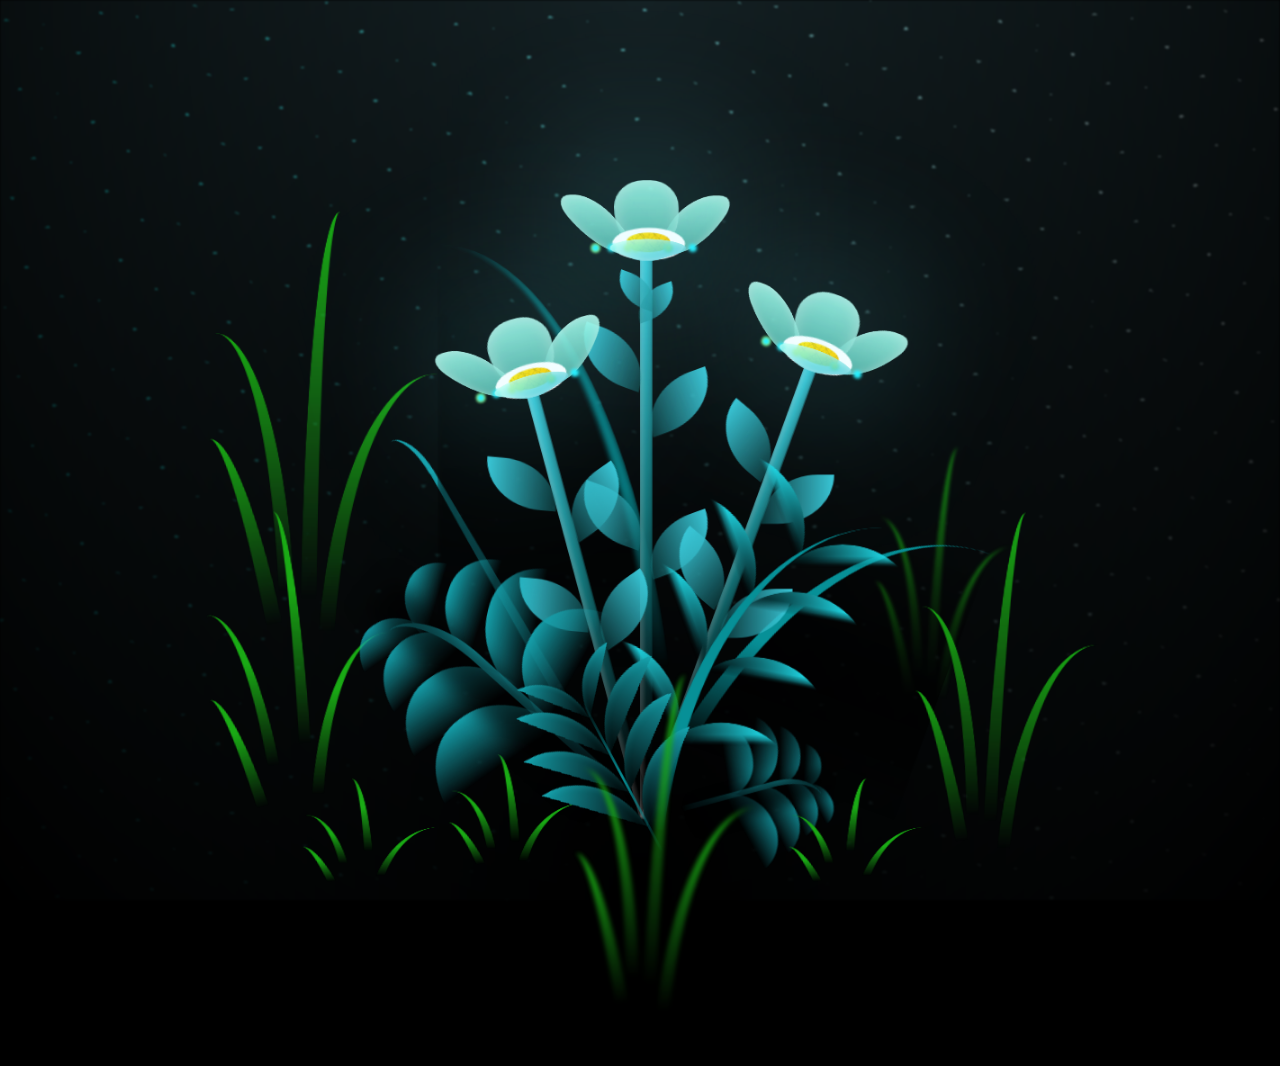
==== flower.html @ 17073278 "Initial commit" ====
<!DOCTYPE html>
<html lang="en">
<head>
    <meta charset="UTF-8">
    <meta http-equiv="X-UA-Compatible" content="IE=edge">
    <meta name="viewport" content="width=device-width, initial-scale=1.0">
    <link rel="stylesheet" href="css/main.css">
    <link rel="icon" href="img/flowers.png" type="image/x-icon">
    <title>flowers</title>
</head>
<body class="container">
    <div class="night"></div>
    <div class="flowers">
      <div class="flower flower--1">
        <div class="flower__leafs flower__leafs--1">
          <div class="flower__leaf flower__leaf--1"></div>
          <div class="flower__leaf flower__leaf--2"></div>
          <div class="flower__leaf flower__leaf--3"></div>
          <div class="flower__leaf flower__leaf--4"></div>
          <div class="flower__white-circle"></div>
  
          <div class="flower__light flower__light--1"></div>
          <div class="flower__light flower__light--2"></div>
          <div class="flower__light flower__light--3"></div>
          <div class="flower__light flower__light--4"></div>
          <div class="flower__light flower__light--5"></div>
          <div class="flower__light flower__light--6"></div>
          <div class="flower__light flower__light--7"></div>
          <div class="flower__light flower__light--8"></div>
  
        </div>
        <div class="flower__line">
          <div class="flower__line__leaf flower__line__leaf--1"></div>
          <div class="flower__line__leaf flower__line__leaf--2"></div>
          <div class="flower__line__leaf flower__line__leaf--3"></div>
          <div class="flower__line__leaf flower__line__leaf--4"></div>
          <div class="flower__line__leaf flower__line__leaf--5"></div>
          <div class="flower__line__leaf flower__line__leaf--6"></div>
        </div>
      </div>
  
      <div class="flower flower--2">
        <div class="flower__leafs flower__leafs--2">
          <div class="flower__leaf flower__leaf--1"></div>
          <div class="flower__leaf flower__leaf--2"></div>
          <div class="flower__leaf flower__leaf--3"></div>
          <div class="flower__leaf flower__leaf--4"></div>
          <div class="flower__white-circle"></div>
  
          <div class="flower__light flower__light--1"></div>
          <div class="flower__light flower__light--2"></div>
          <div class="flower__light flower__light--3"></div>
          <div class="flower__light flower__light--4"></div>
          <div class="flower__light flower__light--5"></div>
          <div class="flower__light flower__light--6"></div>
          <div class="flower__light flower__light--7"></div>
          <div class="flower__light flower__light--8"></div>
  
        </div>
        <div class="flower__line">
          <div class="flower__line__leaf flower__line__leaf--1"></div>
          <div class="flower__line__leaf flower__line__leaf--2"></div>
          <div class="flower__line__leaf flower__line__leaf--3"></div>
          <div class="flower__line__leaf flower__line__leaf--4"></div>
        </div>
      </div>
  
      <div class="flower flower--3">
        <div class="flower__leafs flower__leafs--3">
          <div class="flower__leaf flower__leaf--1"></div>
          <div class="flower__leaf flower__leaf--2"></div>
          <div class="flower__leaf flower__leaf--3"></div>
          <div class="flower__leaf flower__leaf--4"></div>
          <div class="flower__white-circle"></div>
  
          <div class="flower__light flower__light--1"></div>
          <div class="flower__light flower__light--2"></div>
          <div class="flower__light flower__light--3"></div>
          <div class="flower__light flower__light--4"></div>
          <div class="flower__light flower__light--5"></div>
          <div class="flower__light flower__light--6"></div>
          <div class="flower__light flower__light--7"></div>
          <div class="flower__light flower__light--8"></div>
  
        </div>
        <div class="flower__line">
          <div class="flower__line__leaf flower__line__leaf--1"></div>
          <div class="flower__line__leaf flower__line__leaf--2"></div>
          <div class="flower__line__leaf flower__line__leaf--3"></div>
          <div class="flower__line__leaf flower__line__leaf--4"></div>
        </div>
      </div>
  
      <div class="grow-ans" style="--d:1.2s">
        <div class="flower__g-long">
          <div class="flower__g-long__top"></div>
          <div class="flower__g-long__bottom"></div>
        </div>
      </div>
  
      <div class="growing-grass">
        <div class="flower__grass flower__grass--1">
          <div class="flower__grass--top"></div>
          <div class="flower__grass--bottom"></div>
          <div class="flower__grass__leaf flower__grass__leaf--1"></div>
          <div class="flower__grass__leaf flower__grass__leaf--2"></div>
          <div class="flower__grass__leaf flower__grass__leaf--3"></div>
          <div class="flower__grass__leaf flower__grass__leaf--4"></div>
          <div class="flower__grass__leaf flower__grass__leaf--5"></div>
          <div class="flower__grass__leaf flower__grass__leaf--6"></div>
          <div class="flower__grass__leaf flower__grass__leaf--7"></div>
          <div class="flower__grass__leaf flower__grass__leaf--8"></div>
          <div class="flower__grass__overlay"></div>
        </div>
      </div>
  
      <div class="growing-grass">
        <div class="flower__grass flower__grass--2">
          <div class="flower__grass--top"></div>
          <div class="flower__grass--bottom"></div>
          <div class="flower__grass__leaf flower__grass__leaf--1"></div>
          <div class="flower__grass__leaf flower__grass__leaf--2"></div>
          <div class="flower__grass__leaf flower__grass__leaf--3"></div>
          <div class="flower__grass__leaf flower__grass__leaf--4"></div>
          <div class="flower__grass__leaf flower__grass__leaf--5"></div>
          <div class="flower__grass__leaf flower__grass__leaf--6"></div>
          <div class="flower__grass__leaf flower__grass__leaf--7"></div>
          <div class="flower__grass__leaf flower__grass__leaf--8"></div>
          <div class="flower__grass__overlay"></div>
        </div>
      </div>
  
      <div class="grow-ans" style="--d:2.4s">
        <div class="flower__g-right flower__g-right--1">
          <div class="leaf"></div>
        </div>
      </div>
  
      <div class="grow-ans" style="--d:2.8s">
        <div class="flower__g-right flower__g-right--2">
          <div class="leaf"></div>
        </div>
      </div>
  
      <div class="grow-ans" style="--d:2.8s">
        <div class="flower__g-front">
          <div class="flower__g-front__leaf-wrapper flower__g-front__leaf-wrapper--1">
            <div class="flower__g-front__leaf"></div>
          </div>
          <div class="flower__g-front__leaf-wrapper flower__g-front__leaf-wrapper--2">
            <div class="flower__g-front__leaf"></div>
          </div>
          <div class="flower__g-front__leaf-wrapper flower__g-front__leaf-wrapper--3">
            <div class="flower__g-front__leaf"></div>
          </div>
          <div class="flower__g-front__leaf-wrapper flower__g-front__leaf-wrapper--4">
            <div class="flower__g-front__leaf"></div>
          </div>
          <div class="flower__g-front__leaf-wrapper flower__g-front__leaf-wrapper--5">
            <div class="flower__g-front__leaf"></div>
          </div>
          <div class="flower__g-front__leaf-wrapper flower__g-front__leaf-wrapper--6">
            <div class="flower__g-front__leaf"></div>
          </div>
          <div class="flower__g-front__leaf-wrapper flower__g-front__leaf-wrapper--7">
            <div class="flower__g-front__leaf"></div>
          </div>
          <div class="flower__g-front__leaf-wrapper flower__g-front__leaf-wrapper--8">
            <div class="flower__g-front__leaf"></div>
          </div>
          <div class="flower__g-front__line"></div>
        </div>
      </div>
  
      <div class="grow-ans" style="--d:3.2s">
        <div class="flower__g-fr">
          <div class="leaf"></div>
          <div class="flower__g-fr__leaf flower__g-fr__leaf--1"></div>
          <div class="flower__g-fr__leaf flower__g-fr__leaf--2"></div>
          <div class="flower__g-fr__leaf flower__g-fr__leaf--3"></div>
          <div class="flower__g-fr__leaf flower__g-fr__leaf--4"></div>
          <div class="flower__g-fr__leaf flower__g-fr__leaf--5"></div>
          <div class="flower__g-fr__leaf flower__g-fr__leaf--6"></div>
          <div class="flower__g-fr__leaf flower__g-fr__leaf--7"></div>
          <div class="flower__g-fr__leaf flower__g-fr__leaf--8"></div>
        </div>
      </div>
  
      <div class="long-g long-g--0">
        <div class="grow-ans" style="--d:3s">
          <div class="leaf leaf--0"></div>
        </div>
        <div class="grow-ans" style="--d:2.2s">
          <div class="leaf leaf--1"></div>
        </div>
        <div class="grow-ans" style="--d:3.4s">
          <div class="leaf leaf--2"></div>
        </div>
        <div class="grow-ans" style="--d:3.6s">
          <div class="leaf leaf--3"></div>
        </div>
      </div>
  
      <div class="long-g long-g--1">
        <div class="grow-ans" style="--d:3.6s">
          <div class="leaf leaf--0"></div>
        </div>
        <div class="grow-ans" style="--d:3.8s">
          <div class="leaf leaf--1"></div>
        </div>
        <div class="grow-ans" style="--d:4s">
          <div class="leaf leaf--2"></div>
        </div>
        <div class="grow-ans" style="--d:4.2s">
          <div class="leaf leaf--3"></div>
        </div>
      </div>
  
      <div class="long-g long-g--2">
        <div class="grow-ans" style="--d:4s">
          <div class="leaf leaf--0"></div>
        </div>
        <div class="grow-ans" style="--d:4.2s">
          <div class="leaf leaf--1"></div>
        </div>
        <div class="grow-ans" style="--d:4.4s">
          <div class="leaf leaf--2"></div>
        </div>
        <div class="grow-ans" style="--d:4.6s">
          <div class="leaf leaf--3"></div>
        </div>
      </div>
  
      <div class="long-g long-g--3">
        <div class="grow-ans" style="--d:4s">
          <div class="leaf leaf--0"></div>
        </div>
        <div class="grow-ans" style="--d:4.2s">
          <div class="leaf leaf--1"></div>
        </div>
        <div class="grow-ans" style="--d:3s">
          <div class="leaf leaf--2"></div>
        </div>
        <div class="grow-ans" style="--d:3.6s">
          <div class="leaf leaf--3"></div>
        </div>
      </div>
  
      <div class="long-g long-g--4">
        <div class="grow-ans" style="--d:4s">
          <div class="leaf leaf--0"></div>
        </div>
        <div class="grow-ans" style="--d:4.2s">
          <div class="leaf leaf--1"></div>
        </div>
        <div class="grow-ans" style="--d:3s">
          <div class="leaf leaf--2"></div>
        </div>
        <div class="grow-ans" style="--d:3.6s">
          <div class="leaf leaf--3"></div>
        </div>
      </div>
  
      <div class="long-g long-g--5">
        <div class="grow-ans" style="--d:4s">
          <div class="leaf leaf--0"></div>
        </div>
        <div class="grow-ans" style="--d:4.2s">
          <div class="leaf leaf--1"></div>
        </div>
        <div class="grow-ans" style="--d:3s">
          <div class="leaf leaf--2"></div>
        </div>
        <div class="grow-ans" style="--d:3.6s">
          <div class="leaf leaf--3"></div>
        </div>
      </div>
  
      <div class="long-g long-g--6">
        <div class="grow-ans" style="--d:4.2s">
          <div class="leaf leaf--0"></div>
        </div>
        <div class="grow-ans" style="--d:4.4s">
          <div class="leaf leaf--1"></div>
        </div>
        <div class="grow-ans" style="--d:4.6s">
          <div class="leaf leaf--2"></div>
        </div>
        <div class="grow-ans" style="--d:4.8s">
          <div class="leaf leaf--3"></div>
        </div>
      </div>
  
      <div class="long-g long-g--7">
        <div class="grow-ans" style="--d:3s">
          <div class="leaf leaf--0"></div>
        </div>
        <div class="grow-ans" style="--d:3.2s">
          <div class="leaf leaf--1"></div>
        </div>
        <div class="grow-ans" style="--d:3.5s">
          <div class="leaf leaf--2"></div>
        </div>
        <div class="grow-ans" style="--d:3.6s">
          <div class="leaf leaf--3"></div>
        </div>
      </div>
    </div>
    <script src="main.js"></script>
  </body>
</html>
---- css/main.css ----
*,
*::after,
*::before {
  padding: 0;
  margin: 0;
  box-sizing: border-box;
}

:root {
  --dark-color: #000;
}

body {
  display: flex;
  align-items: flex-end;
  justify-content: center;
  min-height: 100vh;
  background-color: var(--dark-color);
  overflow: hidden;
  perspective: 1000px;
}

.night {
  position: fixed;
  left: 50%;
  top: 0;
  transform: translateX(-50%);
  width: 100%;
  height: 100%;
  filter: blur(0.1vmin);
  background-image: radial-gradient(ellipse at top, transparent 0%, var(--dark-color)), radial-gradient(ellipse at bottom, var(--dark-color), rgba(145, 233, 255, 0.2)), repeating-linear-gradient(220deg, rgb(0, 0, 0) 0px, rgb(0, 0, 0) 19px, transparent 19px, transparent 22px), repeating-linear-gradient(189deg, rgb(0, 0, 0) 0px, rgb(0, 0, 0) 19px, transparent 19px, transparent 22px), repeating-linear-gradient(148deg, rgb(0, 0, 0) 0px, rgb(0, 0, 0) 19px, transparent 19px, transparent 22px), linear-gradient(90deg, rgb(0, 255, 250), rgb(240, 240, 240));
}

.flowers {
  position: relative;
  transform: scale(0.9);
}

.flower {
  position: absolute;
  bottom: 10vmin;
  transform-origin: bottom center;
  z-index: 10;
  --fl-speed: 0.8s;
}
.flower--1 {
  -webkit-animation: moving-flower-1 4s linear infinite;
          animation: moving-flower-1 4s linear infinite;
}
.flower--1 .flower__line {
  height: 70vmin;
  -webkit-animation-delay: 0.3s;
          animation-delay: 0.3s;
}
.flower--1 .flower__line__leaf--1 {
  -webkit-animation: blooming-leaf-right var(--fl-speed) 1.6s backwards;
          animation: blooming-leaf-right var(--fl-speed) 1.6s backwards;
}
.flower--1 .flower__line__leaf--2 {
  -webkit-animation: blooming-leaf-right var(--fl-speed) 1.4s backwards;
          animation: blooming-leaf-right var(--fl-speed) 1.4s backwards;
}
.flower--1 .flower__line__leaf--3 {
  -webkit-animation: blooming-leaf-left var(--fl-speed) 1.2s backwards;
          animation: blooming-leaf-left var(--fl-speed) 1.2s backwards;
}
.flower--1 .flower__line__leaf--4 {
  -webkit-animation: blooming-leaf-left var(--fl-speed) 1s backwards;
          animation: blooming-leaf-left var(--fl-speed) 1s backwards;
}
.flower--1 .flower__line__leaf--5 {
  -webkit-animation: blooming-leaf-right var(--fl-speed) 1.8s backwards;
          animation: blooming-leaf-right var(--fl-speed) 1.8s backwards;
}
.flower--1 .flower__line__leaf--6 {
  -webkit-animation: blooming-leaf-left var(--fl-speed) 2s backwards;
          animation: blooming-leaf-left var(--fl-speed) 2s backwards;
}
.flower--2 {
  left: 50%;
  transform: rotate(20deg);
  -webkit-animation: moving-flower-2 4s linear infinite;
          animation: moving-flower-2 4s linear infinite;
}
.flower--2 .flower__line {
  height: 60vmin;
  -webkit-animation-delay: 0.6s;
          animation-delay: 0.6s;
}
.flower--2 .flower__line__leaf--1 {
  -webkit-animation: blooming-leaf-right var(--fl-speed) 1.9s backwards;
          animation: blooming-leaf-right var(--fl-speed) 1.9s backwards;
}
.flower--2 .flower__line__leaf--2 {
  -webkit-animation: blooming-leaf-right var(--fl-speed) 1.7s backwards;
          animation: blooming-leaf-right var(--fl-speed) 1.7s backwards;
}
.flower--2 .flower__line__leaf--3 {
  -webkit-animation: blooming-leaf-left var(--fl-speed) 1.5s backwards;
          animation: blooming-leaf-left var(--fl-speed) 1.5s backwards;
}
.flower--2 .flower__line__leaf--4 {
  -webkit-animation: blooming-leaf-left var(--fl-speed) 1.3s backwards;
          animation: blooming-leaf-left var(--fl-speed) 1.3s backwards;
}
.flower--3 {
  left: 50%;
  transform: rotate(-15deg);
  -webkit-animation: moving-flower-3 4s linear infinite;
          animation: moving-flower-3 4s linear infinite;
}
.flower--3 .flower__line {
  -webkit-animation-delay: 0.9s;
          animation-delay: 0.9s;
}
.flower--3 .flower__line__leaf--1 {
  -webkit-animation: blooming-leaf-right var(--fl-speed) 2.5s backwards;
          animation: blooming-leaf-right var(--fl-speed) 2.5s backwards;
}
.flower--3 .flower__line__leaf--2 {
  -webkit-animation: blooming-leaf-right var(--fl-speed) 2.3s backwards;
          animation: blooming-leaf-right var(--fl-speed) 2.3s backwards;
}
.flower--3 .flower__line__leaf--3 {
  -webkit-animation: blooming-leaf-left var(--fl-speed) 2.1s backwards;
          animation: blooming-leaf-left var(--fl-speed) 2.1s backwards;
}
.flower--3 .flower__line__leaf--4 {
  -webkit-animation: blooming-leaf-left var(--fl-speed) 1.9s backwards;
          animation: blooming-leaf-left var(--fl-speed) 1.9s backwards;
}
.flower__leafs {
  position: relative;
  -webkit-animation: blooming-flower 2s backwards;
          animation: blooming-flower 2s backwards;
}
.flower__leafs--1 {
  -webkit-animation-delay: 1.1s;
          animation-delay: 1.1s;
}
.flower__leafs--2 {
  -webkit-animation-delay: 1.4s;
          animation-delay: 1.4s;
}
.flower__leafs--3 {
  -webkit-animation-delay: 1.7s;
          animation-delay: 1.7s;
}
.flower__leafs::after {
  content: "";
  position: absolute;
  left: 0;
  top: 0;
  transform: translate(-50%, -100%);
  width: 8vmin;
  height: 8vmin;
  background-color: #6bf0ff;
  filter: blur(10vmin);
}
.flower__leaf {
  position: absolute;
  bottom: 0;
  left: 50%;
  width: 8vmin;
  height: 11vmin;
  border-radius: 51% 49% 47% 53%/44% 45% 55% 69%;
  background-color: #a7ffee;
  background-image: linear-gradient(to top, #54b8aa, #a7ffee);
  transform-origin: bottom center;
  opacity: 0.9;
  box-shadow: inset 0 0 2vmin rgba(255, 255, 255, 0.5);
}
.flower__leaf--1 {
  transform: translate(-10%, 1%) rotateY(40deg) rotateX(-50deg);
}
.flower__leaf--2 {
  transform: translate(-50%, -4%) rotateX(40deg);
}
.flower__leaf--3 {
  transform: translate(-90%, 0%) rotateY(45deg) rotateX(50deg);
}
.flower__leaf--4 {
  width: 8vmin;
  height: 8vmin;
  transform-origin: bottom left;
  border-radius: 4vmin 10vmin 4vmin 4vmin;
  transform: translate(0%, 18%) rotateX(70deg) rotate(-43deg);
  background-image: linear-gradient(to top, #39c6d6, #a7ffee);
  z-index: 1;
  opacity: 0.8;
}
.flower__white-circle {
  position: absolute;
  left: -3.5vmin;
  top: -3vmin;
  width: 9vmin;
  height: 4vmin;
  border-radius: 50%;
  background-color: #fff;
}
.flower__white-circle::after {
  content: "";
  position: absolute;
  left: 50%;
  top: 45%;
  transform: translate(-50%, -50%);
  width: 60%;
  height: 60%;
  border-radius: inherit;
  background-image: repeating-linear-gradient(135deg, rgba(0, 0, 0, 0.03) 0px, rgba(0, 0, 0, 0.03) 1px, transparent 1px, transparent 12px), repeating-linear-gradient(45deg, rgba(0, 0, 0, 0.03) 0px, rgba(0, 0, 0, 0.03) 1px, transparent 1px, transparent 12px), repeating-linear-gradient(67.5deg, rgba(0, 0, 0, 0.03) 0px, rgba(0, 0, 0, 0.03) 1px, transparent 1px, transparent 12px), repeating-linear-gradient(135deg, rgba(0, 0, 0, 0.03) 0px, rgba(0, 0, 0, 0.03) 1px, transparent 1px, transparent 12px), repeating-linear-gradient(45deg, rgba(0, 0, 0, 0.03) 0px, rgba(0, 0, 0, 0.03) 1px, transparent 1px, transparent 12px), repeating-linear-gradient(112.5deg, rgba(0, 0, 0, 0.03) 0px, rgba(0, 0, 0, 0.03) 1px, transparent 1px, transparent 12px), repeating-linear-gradient(112.5deg, rgba(0, 0, 0, 0.03) 0px, rgba(0, 0, 0, 0.03) 1px, transparent 1px, transparent 12px), repeating-linear-gradient(45deg, rgba(0, 0, 0, 0.03) 0px, rgba(0, 0, 0, 0.03) 1px, transparent 1px, transparent 12px), repeating-linear-gradient(22.5deg, rgba(0, 0, 0, 0.03) 0px, rgba(0, 0, 0, 0.03) 1px, transparent 1px, transparent 12px), repeating-linear-gradient(45deg, rgba(0, 0, 0, 0.03) 0px, rgba(0, 0, 0, 0.03) 1px, transparent 1px, transparent 12px), repeating-linear-gradient(22.5deg, rgba(0, 0, 0, 0.03) 0px, rgba(0, 0, 0, 0.03) 1px, transparent 1px, transparent 12px), repeating-linear-gradient(135deg, rgba(0, 0, 0, 0.03) 0px, rgba(0, 0, 0, 0.03) 1px, transparent 1px, transparent 12px), repeating-linear-gradient(157.5deg, rgba(0, 0, 0, 0.03) 0px, rgba(0, 0, 0, 0.03) 1px, transparent 1px, transparent 12px), repeating-linear-gradient(67.5deg, rgba(0, 0, 0, 0.03) 0px, rgba(0, 0, 0, 0.03) 1px, transparent 1px, transparent 12px), repeating-linear-gradient(67.5deg, rgba(0, 0, 0, 0.03) 0px, rgba(0, 0, 0, 0.03) 1px, transparent 1px, transparent 12px), linear-gradient(90deg, rgb(255, 235, 18), rgb(255, 206, 0));
}
.flower__line {
  height: 55vmin;
  width: 1.5vmin;
  background-image: linear-gradient(to left, rgba(0, 0, 0, 0.2), transparent, rgba(255, 255, 255, 0.2)), linear-gradient(to top, transparent 10%, #14757a, #39c6d6);
  box-shadow: inset 0 0 2px rgba(0, 0, 0, 0.5);
  -webkit-animation: grow-flower-tree 4s backwards;
          animation: grow-flower-tree 4s backwards;
}
.flower__line__leaf {
  --w: 7vmin;
  --h: calc(var(--w) + 2vmin);
  position: absolute;
  top: 20%;
  left: 90%;
  width: var(--w);
  height: var(--h);
  border-top-right-radius: var(--h);
  border-bottom-left-radius: var(--h);
  background-image: linear-gradient(to top, rgba(20, 117, 122, 0.4), #39c6d6);
}
.flower__line__leaf--1 {
  transform: rotate(70deg) rotateY(30deg);
}
.flower__line__leaf--2 {
  top: 45%;
  transform: rotate(70deg) rotateY(30deg);
}
.flower__line__leaf--3, .flower__line__leaf--4, .flower__line__leaf--6 {
  border-top-right-radius: 0;
  border-bottom-left-radius: 0;
  border-top-left-radius: var(--h);
  border-bottom-right-radius: var(--h);
  left: -460%;
  top: 12%;
  transform: rotate(-70deg) rotateY(30deg);
}
.flower__line__leaf--4 {
  top: 40%;
}
.flower__line__leaf--5 {
  top: 0;
  transform-origin: left;
  transform: rotate(70deg) rotateY(30deg) scale(0.6);
}
.flower__line__leaf--6 {
  top: -2%;
  left: -450%;
  transform-origin: right;
  transform: rotate(-70deg) rotateY(30deg) scale(0.6);
}
.flower__light {
  position: absolute;
  bottom: 0vmin;
  width: 1vmin;
  height: 1vmin;
  background-color: rgb(255, 251, 0);
  border-radius: 50%;
  filter: blur(0.2vmin);
  -webkit-animation: light-ans 4s linear infinite backwards;
          animation: light-ans 4s linear infinite backwards;
}
.flower__light:nth-child(odd) {
  background-color: #23f0ff;
}
.flower__light--1 {
  left: -2vmin;
  -webkit-animation-delay: 1s;
          animation-delay: 1s;
}
.flower__light--2 {
  left: 3vmin;
  -webkit-animation-delay: 0.5s;
          animation-delay: 0.5s;
}
.flower__light--3 {
  left: -6vmin;
  -webkit-animation-delay: 0.3s;
          animation-delay: 0.3s;
}
.flower__light--4 {
  left: 6vmin;
  -webkit-animation-delay: 0.9s;
          animation-delay: 0.9s;
}
.flower__light--5 {
  left: -1vmin;
  -webkit-animation-delay: 1.5s;
          animation-delay: 1.5s;
}
.flower__light--6 {
  left: -4vmin;
  -webkit-animation-delay: 3s;
          animation-delay: 3s;
}
.flower__light--7 {
  left: 3vmin;
  -webkit-animation-delay: 2s;
          animation-delay: 2s;
}
.flower__light--8 {
  left: -6vmin;
  -webkit-animation-delay: 3.5s;
          animation-delay: 3.5s;
}
.flower__grass {
  --c: #159faa;
  --line-w: 1.5vmin;
  position: absolute;
  bottom: 12vmin;
  left: -7vmin;
  display: flex;
  flex-direction: column;
  align-items: flex-end;
  z-index: 20;
  transform-origin: bottom center;
  transform: rotate(-48deg) rotateY(40deg);
}
.flower__grass--1 {
  -webkit-animation: moving-grass 2s linear infinite;
          animation: moving-grass 2s linear infinite;
}
.flower__grass--2 {
  left: 2vmin;
  bottom: 10vmin;
  transform: scale(0.5) rotate(75deg) rotateX(10deg) rotateY(-200deg);
  opacity: 0.8;
  z-index: 0;
  -webkit-animation: moving-grass--2 1.5s linear infinite;
          animation: moving-grass--2 1.5s linear infinite;
}
.flower__grass--top {
  width: 7vmin;
  height: 10vmin;
  border-top-right-radius: 100%;
  border-right: var(--line-w) solid var(--c);
  transform-origin: bottom center;
  transform: rotate(-2deg);
}
.flower__grass--bottom {
  margin-top: -2px;
  width: var(--line-w);
  height: 25vmin;
  background-image: linear-gradient(to top, transparent, var(--c));
}
.flower__grass__leaf {
  --size: 10vmin;
  position: absolute;
  width: calc(var(--size) * 2.1);
  height: var(--size);
  border-top-left-radius: var(--size);
  border-top-right-radius: var(--size);
  background-image: linear-gradient(to top, transparent, transparent 30%, var(--c));
  z-index: 100;
}
.flower__grass__leaf--1 {
  top: -6%;
  left: 30%;
  --size: 6vmin;
  transform: rotate(-20deg);
  -webkit-animation: growing-grass-ans--1 2s 2.6s backwards;
          animation: growing-grass-ans--1 2s 2.6s backwards;
}
@-webkit-keyframes growing-grass-ans--1 {
  0% {
    transform-origin: bottom left;
    transform: rotate(-20deg) scale(0);
  }
}
@keyframes growing-grass-ans--1 {
  0% {
    transform-origin: bottom left;
    transform: rotate(-20deg) scale(0);
  }
}
.flower__grass__leaf--2 {
  top: -5%;
  left: -110%;
  --size: 6vmin;
  transform: rotate(10deg);
  -webkit-animation: growing-grass-ans--2 2s 2.4s linear backwards;
          animation: growing-grass-ans--2 2s 2.4s linear backwards;
}
@-webkit-keyframes growing-grass-ans--2 {
  0% {
    transform-origin: bottom right;
    transform: rotate(10deg) scale(0);
  }
}
@keyframes growing-grass-ans--2 {
  0% {
    transform-origin: bottom right;
    transform: rotate(10deg) scale(0);
  }
}
.flower__grass__leaf--3 {
  top: 5%;
  left: 60%;
  --size: 8vmin;
  transform: rotate(-18deg) rotateX(-20deg);
  -webkit-animation: growing-grass-ans--3 2s 2.2s linear backwards;
          animation: growing-grass-ans--3 2s 2.2s linear backwards;
}
@-webkit-keyframes growing-grass-ans--3 {
  0% {
    transform-origin: bottom left;
    transform: rotate(-18deg) rotateX(-20deg) scale(0);
  }
}
@keyframes growing-grass-ans--3 {
  0% {
    transform-origin: bottom left;
    transform: rotate(-18deg) rotateX(-20deg) scale(0);
  }
}
.flower__grass__leaf--4 {
  top: 6%;
  left: -135%;
  --size: 8vmin;
  transform: rotate(2deg);
  -webkit-animation: growing-grass-ans--4 2s 2s linear backwards;
          animation: growing-grass-ans--4 2s 2s linear backwards;
}
@-webkit-keyframes growing-grass-ans--4 {
  0% {
    transform-origin: bottom right;
    transform: rotate(2deg) scale(0);
  }
}
@keyframes growing-grass-ans--4 {
  0% {
    transform-origin: bottom right;
    transform: rotate(2deg) scale(0);
  }
}
.flower__grass__leaf--5 {
  top: 20%;
  left: 60%;
  --size: 10vmin;
  transform: rotate(-24deg) rotateX(-20deg);
  -webkit-animation: growing-grass-ans--5 2s 1.8s linear backwards;
          animation: growing-grass-ans--5 2s 1.8s linear backwards;
}
@-webkit-keyframes growing-grass-ans--5 {
  0% {
    transform-origin: bottom left;
    transform: rotate(-24deg) rotateX(-20deg) scale(0);
  }
}
@keyframes growing-grass-ans--5 {
  0% {
    transform-origin: bottom left;
    transform: rotate(-24deg) rotateX(-20deg) scale(0);
  }
}
.flower__grass__leaf--6 {
  top: 22%;
  left: -180%;
  --size: 10vmin;
  transform: rotate(10deg);
  -webkit-animation: growing-grass-ans--6 2s 1.6s linear backwards;
          animation: growing-grass-ans--6 2s 1.6s linear backwards;
}
@-webkit-keyframes growing-grass-ans--6 {
  0% {
    transform-origin: bottom right;
    transform: rotate(10deg) scale(0);
  }
}
@keyframes growing-grass-ans--6 {
  0% {
    transform-origin: bottom right;
    transform: rotate(10deg) scale(0);
  }
}
.flower__grass__leaf--7 {
  top: 39%;
  left: 70%;
  --size: 10vmin;
  transform: rotate(-10deg);
  -webkit-animation: growing-grass-ans--7 2s 1.4s linear backwards;
          animation: growing-grass-ans--7 2s 1.4s linear backwards;
}
@-webkit-keyframes growing-grass-ans--7 {
  0% {
    transform-origin: bottom left;
    transform: rotate(-10deg) scale(0);
  }
}
@keyframes growing-grass-ans--7 {
  0% {
    transform-origin: bottom left;
    transform: rotate(-10deg) scale(0);
  }
}
.flower__grass__leaf--8 {
  top: 40%;
  left: -215%;
  --size: 11vmin;
  transform: rotate(10deg);
  -webkit-animation: growing-grass-ans--8 2s 1.2s linear backwards;
          animation: growing-grass-ans--8 2s 1.2s linear backwards;
}
@-webkit-keyframes growing-grass-ans--8 {
  0% {
    transform-origin: bottom right;
    transform: rotate(10deg) scale(0);
  }
}
@keyframes growing-grass-ans--8 {
  0% {
    transform-origin: bottom right;
    transform: rotate(10deg) scale(0);
  }
}
.flower__grass__overlay {
  position: absolute;
  top: -10%;
  right: 0%;
  width: 100%;
  height: 100%;
  background-color: rgba(0, 0, 0, 0.6);
  filter: blur(1.5vmin);
  z-index: 100;
}
.flower__g-long {
  --w: 2vmin;
  --h: 6vmin;
  --c: #159faa;
  position: absolute;
  bottom: 10vmin;
  left: -3vmin;
  transform-origin: bottom center;
  transform: rotate(-30deg) rotateY(-20deg);
  display: flex;
  flex-direction: column;
  align-items: flex-end;
  -webkit-animation: flower-g-long-ans 3s linear infinite;
          animation: flower-g-long-ans 3s linear infinite;
}
@-webkit-keyframes flower-g-long-ans {
  0%, 100% {
    transform: rotate(-30deg) rotateY(-20deg);
  }
  50% {
    transform: rotate(-32deg) rotateY(-20deg);
  }
}
@keyframes flower-g-long-ans {
  0%, 100% {
    transform: rotate(-30deg) rotateY(-20deg);
  }
  50% {
    transform: rotate(-32deg) rotateY(-20deg);
  }
}
.flower__g-long__top {
  top: calc(var(--h) * -1);
  width: calc(var(--w) + 1vmin);
  height: var(--h);
  border-top-right-radius: 100%;
  border-right: 0.7vmin solid var(--c);
  transform: translate(-0.7vmin, 1vmin);
}
.flower__g-long__bottom {
  width: var(--w);
  height: 50vmin;
  transform-origin: bottom center;
  background-image: linear-gradient(to top, transparent 30%, var(--c));
  box-shadow: inset 0 0 2px rgba(0, 0, 0, 0.5);
  -webkit-clip-path: polygon(35% 0, 65% 1%, 100% 100%, 0% 100%);
          clip-path: polygon(35% 0, 65% 1%, 100% 100%, 0% 100%);
}
.flower__g-right {
  position: absolute;
  bottom: 6vmin;
  left: -2vmin;
  transform-origin: bottom left;
  transform: rotate(20deg);
}
.flower__g-right .leaf {
  width: 30vmin;
  height: 50vmin;
  border-top-left-radius: 100%;
  border-left: 2vmin solid #079097;
  background-image: linear-gradient(to bottom, transparent, var(--dark-color) 60%);
  -webkit-mask-image: linear-gradient(to top, transparent 30%, #079097 60%);
}
.flower__g-right--1 {
  -webkit-animation: flower-g-right-ans 2.5s linear infinite;
          animation: flower-g-right-ans 2.5s linear infinite;
}
.flower__g-right--2 {
  left: 5vmin;
  transform: rotateY(-180deg);
  -webkit-animation: flower-g-right-ans--2 3s linear infinite;
          animation: flower-g-right-ans--2 3s linear infinite;
}
.flower__g-right--2 .leaf {
  height: 75vmin;
  filter: blur(0.3vmin);
  opacity: 0.8;
}
@-webkit-keyframes flower-g-right-ans {
  0%, 100% {
    transform: rotate(20deg);
  }
  50% {
    transform: rotate(24deg) rotateX(-20deg);
  }
}
@keyframes flower-g-right-ans {
  0%, 100% {
    transform: rotate(20deg);
  }
  50% {
    transform: rotate(24deg) rotateX(-20deg);
  }
}
@-webkit-keyframes flower-g-right-ans--2 {
  0%, 100% {
    transform: rotateY(-180deg) rotate(0deg) rotateX(-20deg);
  }
  50% {
    transform: rotateY(-180deg) rotate(6deg) rotateX(-20deg);
  }
}
@keyframes flower-g-right-ans--2 {
  0%, 100% {
    transform: rotateY(-180deg) rotate(0deg) rotateX(-20deg);
  }
  50% {
    transform: rotateY(-180deg) rotate(6deg) rotateX(-20deg);
  }
}
.flower__g-front {
  position: absolute;
  bottom: 6vmin;
  left: 2.5vmin;
  z-index: 100;
  transform-origin: bottom center;
  transform: rotate(-28deg) rotateY(30deg) scale(1.04);
  -webkit-animation: flower__g-front-ans 2s linear infinite;
          animation: flower__g-front-ans 2s linear infinite;
}
@-webkit-keyframes flower__g-front-ans {
  0%, 100% {
    transform: rotate(-28deg) rotateY(30deg) scale(1.04);
  }
  50% {
    transform: rotate(-35deg) rotateY(40deg) scale(1.04);
  }
}
@keyframes flower__g-front-ans {
  0%, 100% {
    transform: rotate(-28deg) rotateY(30deg) scale(1.04);
  }
  50% {
    transform: rotate(-35deg) rotateY(40deg) scale(1.04);
  }
}
.flower__g-front__line {
  width: 0.3vmin;
  height: 20vmin;
  background-image: linear-gradient(to top, transparent, #079097, transparent 100%);
  position: relative;
}
.flower__g-front__leaf-wrapper {
  position: absolute;
  top: 0;
  left: 0;
  transform-origin: bottom left;
  transform: rotate(10deg);
}
.flower__g-front__leaf-wrapper:nth-child(even) {
  left: 0vmin;
  transform: rotateY(-180deg) rotate(5deg);
  -webkit-animation: flower__g-front__leaf-left-ans 1s ease-in backwards;
          animation: flower__g-front__leaf-left-ans 1s ease-in backwards;
}
.flower__g-front__leaf-wrapper:nth-child(odd) {
  -webkit-animation: flower__g-front__leaf-ans 1s ease-in backwards;
          animation: flower__g-front__leaf-ans 1s ease-in backwards;
}
.flower__g-front__leaf-wrapper--1 {
  top: -8vmin;
  transform: scale(0.7);
  -webkit-animation: flower__g-front__leaf-ans 1s 5.5s ease-in backwards !important;
          animation: flower__g-front__leaf-ans 1s 5.5s ease-in backwards !important;
}
.flower__g-front__leaf-wrapper--2 {
  top: -8vmin;
  transform: rotateY(-180deg) scale(0.7) !important;
  -webkit-animation: flower__g-front__leaf-left-ans-2 1s 4.6s ease-in backwards !important;
          animation: flower__g-front__leaf-left-ans-2 1s 4.6s ease-in backwards !important;
}
.flower__g-front__leaf-wrapper--3 {
  top: -3vmin;
  -webkit-animation: flower__g-front__leaf-ans 1s 4.6s ease-in backwards;
          animation: flower__g-front__leaf-ans 1s 4.6s ease-in backwards;
}
.flower__g-front__leaf-wrapper--4 {
  top: -3vmin;
  transform: rotateY(-180deg) scale(0.9) !important;
  -webkit-animation: flower__g-front__leaf-left-ans-2 1s 4.6s ease-in backwards !important;
          animation: flower__g-front__leaf-left-ans-2 1s 4.6s ease-in backwards !important;
}
@-webkit-keyframes flower__g-front__leaf-left-ans-2 {
  0% {
    transform: rotateY(-180deg) scale(0);
  }
}
@keyframes flower__g-front__leaf-left-ans-2 {
  0% {
    transform: rotateY(-180deg) scale(0);
  }
}
.flower__g-front__leaf-wrapper--5, .flower__g-front__leaf-wrapper--6 {
  top: 2vmin;
}
.flower__g-front__leaf-wrapper--7, .flower__g-front__leaf-wrapper--8 {
  top: 6.5vmin;
}
.flower__g-front__leaf-wrapper--2 {
  -webkit-animation-delay: 5.2s !important;
          animation-delay: 5.2s !important;
}
.flower__g-front__leaf-wrapper--3 {
  -webkit-animation-delay: 4.9s !important;
          animation-delay: 4.9s !important;
}
.flower__g-front__leaf-wrapper--5 {
  -webkit-animation-delay: 4.3s !important;
          animation-delay: 4.3s !important;
}
.flower__g-front__leaf-wrapper--6 {
  -webkit-animation-delay: 4.1s !important;
          animation-delay: 4.1s !important;
}
.flower__g-front__leaf-wrapper--7 {
  -webkit-animation-delay: 3.8s !important;
          animation-delay: 3.8s !important;
}
.flower__g-front__leaf-wrapper--8 {
  -webkit-animation-delay: 3.5s !important;
          animation-delay: 3.5s !important;
}
@-webkit-keyframes flower__g-front__leaf-ans {
  0% {
    transform: rotate(10deg) scale(0);
  }
}
@keyframes flower__g-front__leaf-ans {
  0% {
    transform: rotate(10deg) scale(0);
  }
}
@-webkit-keyframes flower__g-front__leaf-left-ans {
  0% {
    transform: rotateY(-180deg) rotate(5deg) scale(0);
  }
}
@keyframes flower__g-front__leaf-left-ans {
  0% {
    transform: rotateY(-180deg) rotate(5deg) scale(0);
  }
}
.flower__g-front__leaf {
  width: 10vmin;
  height: 10vmin;
  border-radius: 100% 0% 0% 100%/100% 100% 0% 0%;
  box-shadow: inset 0 2px 1vmin hsla(184deg, 97%, 58%, 0.2);
  background-image: linear-gradient(to bottom left, transparent, var(--dark-color)), linear-gradient(to bottom right, #159faa 50%, transparent 50%, transparent);
  -webkit-mask-image: linear-gradient(to bottom right, #159faa 50%, transparent 50%, transparent);
  mask-image: linear-gradient(to bottom right, #159faa 50%, transparent 50%, transparent);
}
.flower__g-fr {
  position: absolute;
  bottom: -4vmin;
  left: vmin;
  transform-origin: bottom left;
  z-index: 10;
  -webkit-animation: flower__g-fr-ans 2s linear infinite;
          animation: flower__g-fr-ans 2s linear infinite;
}
@-webkit-keyframes flower__g-fr-ans {
  0%, 100% {
    transform: rotate(2deg);
  }
  50% {
    transform: rotate(4deg);
  }
}
@keyframes flower__g-fr-ans {
  0%, 100% {
    transform: rotate(2deg);
  }
  50% {
    transform: rotate(4deg);
  }
}
.flower__g-fr .leaf {
  width: 30vmin;
  height: 50vmin;
  border-top-left-radius: 100%;
  border-left: 2vmin solid #079097;
  -webkit-mask-image: linear-gradient(to top, transparent 25%, #079097 50%);
  position: relative;
  z-index: 1;
}
.flower__g-fr__leaf {
  position: absolute;
  top: 0;
  left: 0;
  width: 10vmin;
  height: 10vmin;
  border-radius: 100% 0% 0% 100%/100% 100% 0% 0%;
  box-shadow: inset 0 2px 1vmin hsla(184deg, 97%, 58%, 0.2);
  background-image: linear-gradient(to bottom left, transparent, var(--dark-color) 98%), linear-gradient(to bottom right, #23f0ff 45%, transparent 50%, transparent);
  -webkit-mask-image: linear-gradient(135deg, #159faa 40%, transparent 50%, transparent);
}
.flower__g-fr__leaf--1 {
  left: 20vmin;
  transform: rotate(45deg);
  -webkit-animation: flower__g-fr-leaft-ans-1 0.5s 5.2s linear backwards;
          animation: flower__g-fr-leaft-ans-1 0.5s 5.2s linear backwards;
}
@-webkit-keyframes flower__g-fr-leaft-ans-1 {
  0% {
    transform-origin: left;
    transform: rotate(45deg) scale(0);
  }
}
@keyframes flower__g-fr-leaft-ans-1 {
  0% {
    transform-origin: left;
    transform: rotate(45deg) scale(0);
  }
}
.flower__g-fr__leaf--2 {
  left: 12vmin;
  top: -7vmin;
  transform: rotate(25deg) rotateY(-180deg);
  -webkit-animation: flower__g-fr-leaft-ans-6 0.5s 5s linear backwards;
          animation: flower__g-fr-leaft-ans-6 0.5s 5s linear backwards;
}
.flower__g-fr__leaf--3 {
  left: 15vmin;
  top: 6vmin;
  transform: rotate(55deg);
  -webkit-animation: flower__g-fr-leaft-ans-5 0.5s 4.8s linear backwards;
          animation: flower__g-fr-leaft-ans-5 0.5s 4.8s linear backwards;
}
.flower__g-fr__leaf--4 {
  left: 6vmin;
  top: -2vmin;
  transform: rotate(25deg) rotateY(-180deg);
  -webkit-animation: flower__g-fr-leaft-ans-6 0.5s 4.6s linear backwards;
          animation: flower__g-fr-leaft-ans-6 0.5s 4.6s linear backwards;
}
.flower__g-fr__leaf--5 {
  left: 10vmin;
  top: 14vmin;
  transform: rotate(55deg);
  -webkit-animation: flower__g-fr-leaft-ans-5 0.5s 4.4s linear backwards;
          animation: flower__g-fr-leaft-ans-5 0.5s 4.4s linear backwards;
}
@-webkit-keyframes flower__g-fr-leaft-ans-5 {
  0% {
    transform-origin: left;
    transform: rotate(55deg) scale(0);
  }
}
@keyframes flower__g-fr-leaft-ans-5 {
  0% {
    transform-origin: left;
    transform: rotate(55deg) scale(0);
  }
}
.flower__g-fr__leaf--6 {
  left: 0vmin;
  top: 6vmin;
  transform: rotate(25deg) rotateY(-180deg);
  -webkit-animation: flower__g-fr-leaft-ans-6 0.5s 4.2s linear backwards;
          animation: flower__g-fr-leaft-ans-6 0.5s 4.2s linear backwards;
}
@-webkit-keyframes flower__g-fr-leaft-ans-6 {
  0% {
    transform-origin: right;
    transform: rotate(25deg) rotateY(-180deg) scale(0);
  }
}
@keyframes flower__g-fr-leaft-ans-6 {
  0% {
    transform-origin: right;
    transform: rotate(25deg) rotateY(-180deg) scale(0);
  }
}
.flower__g-fr__leaf--7 {
  left: 5vmin;
  top: 22vmin;
  transform: rotate(45deg);
  -webkit-animation: flower__g-fr-leaft-ans-7 0.5s 4s linear backwards;
          animation: flower__g-fr-leaft-ans-7 0.5s 4s linear backwards;
}
@-webkit-keyframes flower__g-fr-leaft-ans-7 {
  0% {
    transform-origin: left;
    transform: rotate(45deg) scale(0);
  }
}
@keyframes flower__g-fr-leaft-ans-7 {
  0% {
    transform-origin: left;
    transform: rotate(45deg) scale(0);
  }
}
.flower__g-fr__leaf--8 {
  left: -4vmin;
  top: 15vmin;
  transform: rotate(15deg) rotateY(-180deg);
  -webkit-animation: flower__g-fr-leaft-ans-8 0.5s 3.8s linear backwards;
          animation: flower__g-fr-leaft-ans-8 0.5s 3.8s linear backwards;
}
@-webkit-keyframes flower__g-fr-leaft-ans-8 {
  0% {
    transform-origin: right;
    transform: rotate(15deg) rotateY(-180deg) scale(0);
  }
}
@keyframes flower__g-fr-leaft-ans-8 {
  0% {
    transform-origin: right;
    transform: rotate(15deg) rotateY(-180deg) scale(0);
  }
}

.long-g {
  position: absolute;
  bottom: 25vmin;
  left: -42vmin;
  transform-origin: bottom left;
}
.long-g--1 {
  bottom: 0vmin;
  transform: scale(0.8) rotate(-5deg);
}
.long-g--1 .leaf {
  -webkit-mask-image: linear-gradient(to top, transparent 40%, #079097 80%) !important;
}
.long-g--1 .leaf--1 {
  --w: 5vmin;
  --h: 60vmin;
  left: -2vmin;
  transform: rotate(3deg) rotateY(-180deg);
}
.long-g--2, .long-g--3 {
  bottom: -3vmin;
  left: -35vmin;
  transform-origin: center;
  transform: scale(0.6) rotateX(60deg);
}
.long-g--2 .leaf, .long-g--3 .leaf {
  -webkit-mask-image: linear-gradient(to top, transparent 50%, #079097 80%) !important;
}
.long-g--2 .leaf--1, .long-g--3 .leaf--1 {
  left: -1vmin;
  transform: rotateY(-180deg);
}
.long-g--3 {
  left: -17vmin;
  bottom: 0vmin;
}
.long-g--3 .leaf {
  -webkit-mask-image: linear-gradient(to top, transparent 40%, #079097 80%) !important;
}
.long-g--4 {
  left: 25vmin;
  bottom: -3vmin;
  transform-origin: center;
  transform: scale(0.6) rotateX(60deg);
}
.long-g--4 .leaf {
  -webkit-mask-image: linear-gradient(to top, transparent 50%, #079097 80%) !important;
}
.long-g--5 {
  left: 42vmin;
  bottom: 0vmin;
  transform: scale(0.8) rotate(2deg);
}
.long-g--6 {
  left: 0vmin;
  bottom: -20vmin;
  z-index: 100;
  filter: blur(0.3vmin);
  transform: scale(0.8) rotate(2deg);
}
.long-g--7 {
  left: 35vmin;
  bottom: 20vmin;
  z-index: -1;
  filter: blur(0.3vmin);
  transform: scale(0.6) rotate(2deg);
  opacity: 0.7;
}
.long-g .leaf {
  --w: 15vmin;
  --h: 40vmin;
  --c: #1aaa15;
  position: absolute;
  bottom: 0;
  width: var(--w);
  height: var(--h);
  border-top-left-radius: 100%;
  border-left: 2vmin solid var(--c);
  -webkit-mask-image: linear-gradient(to top, transparent 20%, var(--dark-color));
  transform-origin: bottom center;
}
.long-g .leaf--0 {
  left: 2vmin;
  -webkit-animation: leaf-ans-1 4s linear infinite;
          animation: leaf-ans-1 4s linear infinite;
}
.long-g .leaf--1 {
  --w: 5vmin;
  --h: 60vmin;
  -webkit-animation: leaf-ans-1 4s linear infinite;
          animation: leaf-ans-1 4s linear infinite;
}
.long-g .leaf--2 {
  --w: 10vmin;
  --h: 40vmin;
  left: -0.5vmin;
  bottom: 5vmin;
  transform-origin: bottom left;
  transform: rotateY(-180deg);
  -webkit-animation: leaf-ans-2 3s linear infinite;
          animation: leaf-ans-2 3s linear infinite;
}
.long-g .leaf--3 {
  --w: 5vmin;
  --h: 30vmin;
  left: -1vmin;
  bottom: 3.2vmin;
  transform-origin: bottom left;
  transform: rotate(-10deg) rotateY(-180deg);
  -webkit-animation: leaf-ans-3 3s linear infinite;
          animation: leaf-ans-3 3s linear infinite;
}

@-webkit-keyframes leaf-ans-1 {
  0%, 100% {
    transform: rotate(-5deg) scale(1);
  }
  50% {
    transform: rotate(5deg) scale(1.1);
  }
}

@keyframes leaf-ans-1 {
  0%, 100% {
    transform: rotate(-5deg) scale(1);
  }
  50% {
    transform: rotate(5deg) scale(1.1);
  }
}
@-webkit-keyframes leaf-ans-2 {
  0%, 100% {
    transform: rotateY(-180deg) rotate(5deg);
  }
  50% {
    transform: rotateY(-180deg) rotate(0deg) scale(1.1);
  }
}
@keyframes leaf-ans-2 {
  0%, 100% {
    transform: rotateY(-180deg) rotate(5deg);
  }
  50% {
    transform: rotateY(-180deg) rotate(0deg) scale(1.1);
  }
}
@-webkit-keyframes leaf-ans-3 {
  0%, 100% {
    transform: rotate(-10deg) rotateY(-180deg);
  }
  50% {
    transform: rotate(-20deg) rotateY(-180deg);
  }
}
@keyframes leaf-ans-3 {
  0%, 100% {
    transform: rotate(-10deg) rotateY(-180deg);
  }
  50% {
    transform: rotate(-20deg) rotateY(-180deg);
  }
}
.grow-ans {
  -webkit-animation: grow-ans 2s var(--d) backwards;
          animation: grow-ans 2s var(--d) backwards;
}

@-webkit-keyframes grow-ans {
  0% {
    transform: scale(0);
    opacity: 0;
  }
}

@keyframes grow-ans {
  0% {
    transform: scale(0);
    opacity: 0;
  }
}
@-webkit-keyframes light-ans {
  0% {
    opacity: 0;
    transform: translateY(0vmin);
  }
  25% {
    opacity: 1;
    transform: translateY(-5vmin) translateX(-2vmin);
  }
  50% {
    opacity: 1;
    transform: translateY(-15vmin) translateX(2vmin);
    filter: blur(0.2vmin);
  }
  75% {
    transform: translateY(-20vmin) translateX(-2vmin);
    filter: blur(0.2vmin);
  }
  100% {
    transform: translateY(-30vmin);
    opacity: 0;
    filter: blur(1vmin);
  }
}
@keyframes light-ans {
  0% {
    opacity: 0;
    transform: translateY(0vmin);
  }
  25% {
    opacity: 1;
    transform: translateY(-5vmin) translateX(-2vmin);
  }
  50% {
    opacity: 1;
    transform: translateY(-15vmin) translateX(2vmin);
    filter: blur(0.2vmin);
  }
  75% {
    transform: translateY(-20vmin) translateX(-2vmin);
    filter: blur(0.2vmin);
  }
  100% {
    transform: translateY(-30vmin);
    opacity: 0;
    filter: blur(1vmin);
  }
}
@-webkit-keyframes moving-flower-1 {
  0%, 100% {
    transform: rotate(2deg);
  }
  50% {
    transform: rotate(-2deg);
  }
}
@keyframes moving-flower-1 {
  0%, 100% {
    transform: rotate(2deg);
  }
  50% {
    transform: rotate(-2deg);
  }
}
@-webkit-keyframes moving-flower-2 {
  0%, 100% {
    transform: rotate(18deg);
  }
  50% {
    transform: rotate(14deg);
  }
}
@keyframes moving-flower-2 {
  0%, 100% {
    transform: rotate(18deg);
  }
  50% {
    transform: rotate(14deg);
  }
}
@-webkit-keyframes moving-flower-3 {
  0%, 100% {
    transform: rotate(-18deg);
  }
  50% {
    transform: rotate(-20deg) rotateY(-10deg);
  }
}
@keyframes moving-flower-3 {
  0%, 100% {
    transform: rotate(-18deg);
  }
  50% {
    transform: rotate(-20deg) rotateY(-10deg);
  }
}
@-webkit-keyframes blooming-leaf-right {
  0% {
    transform-origin: left;
    transform: rotate(70deg) rotateY(30deg) scale(0);
  }
}
@keyframes blooming-leaf-right {
  0% {
    transform-origin: left;
    transform: rotate(70deg) rotateY(30deg) scale(0);
  }
}
@-webkit-keyframes blooming-leaf-left {
  0% {
    transform-origin: right;
    transform: rotate(-70deg) rotateY(30deg) scale(0);
  }
}
@keyframes blooming-leaf-left {
  0% {
    transform-origin: right;
    transform: rotate(-70deg) rotateY(30deg) scale(0);
  }
}
@-webkit-keyframes grow-flower-tree {
  0% {
    height: 0;
    border-radius: 1vmin;
  }
}
@keyframes grow-flower-tree {
  0% {
    height: 0;
    border-radius: 1vmin;
  }
}
@-webkit-keyframes blooming-flower {
  0% {
    transform: scale(0);
  }
}
@keyframes blooming-flower {
  0% {
    transform: scale(0);
  }
}
@-webkit-keyframes moving-grass {
  0%, 100% {
    transform: rotate(-48deg) rotateY(40deg);
  }
  50% {
    transform: rotate(-50deg) rotateY(40deg);
  }
}
@keyframes moving-grass {
  0%, 100% {
    transform: rotate(-48deg) rotateY(40deg);
  }
  50% {
    transform: rotate(-50deg) rotateY(40deg);
  }
}
@-webkit-keyframes moving-grass--2 {
  0%, 100% {
    transform: scale(0.5) rotate(75deg) rotateX(10deg) rotateY(-200deg);
  }
  50% {
    transform: scale(0.5) rotate(79deg) rotateX(10deg) rotateY(-200deg);
  }
}
@keyframes moving-grass--2 {
  0%, 100% {
    transform: scale(0.5) rotate(75deg) rotateX(10deg) rotateY(-200deg);
  }
  50% {
    transform: scale(0.5) rotate(79deg) rotateX(10deg) rotateY(-200deg);
  }
}
.growing-grass {
  -webkit-animation: growing-grass-ans 1s 2s backwards;
          animation: growing-grass-ans 1s 2s backwards;
}

@-webkit-keyframes growing-grass-ans {
  0% {
    transform: scale(0);
  }
}

@keyframes growing-grass-ans {
  0% {
    transform: scale(0);
  }
}
.container * {
  -webkit-animation-play-state: paused !important;
          animation-play-state: paused !important;
}/*# sourceMappingURL=main.css.map */
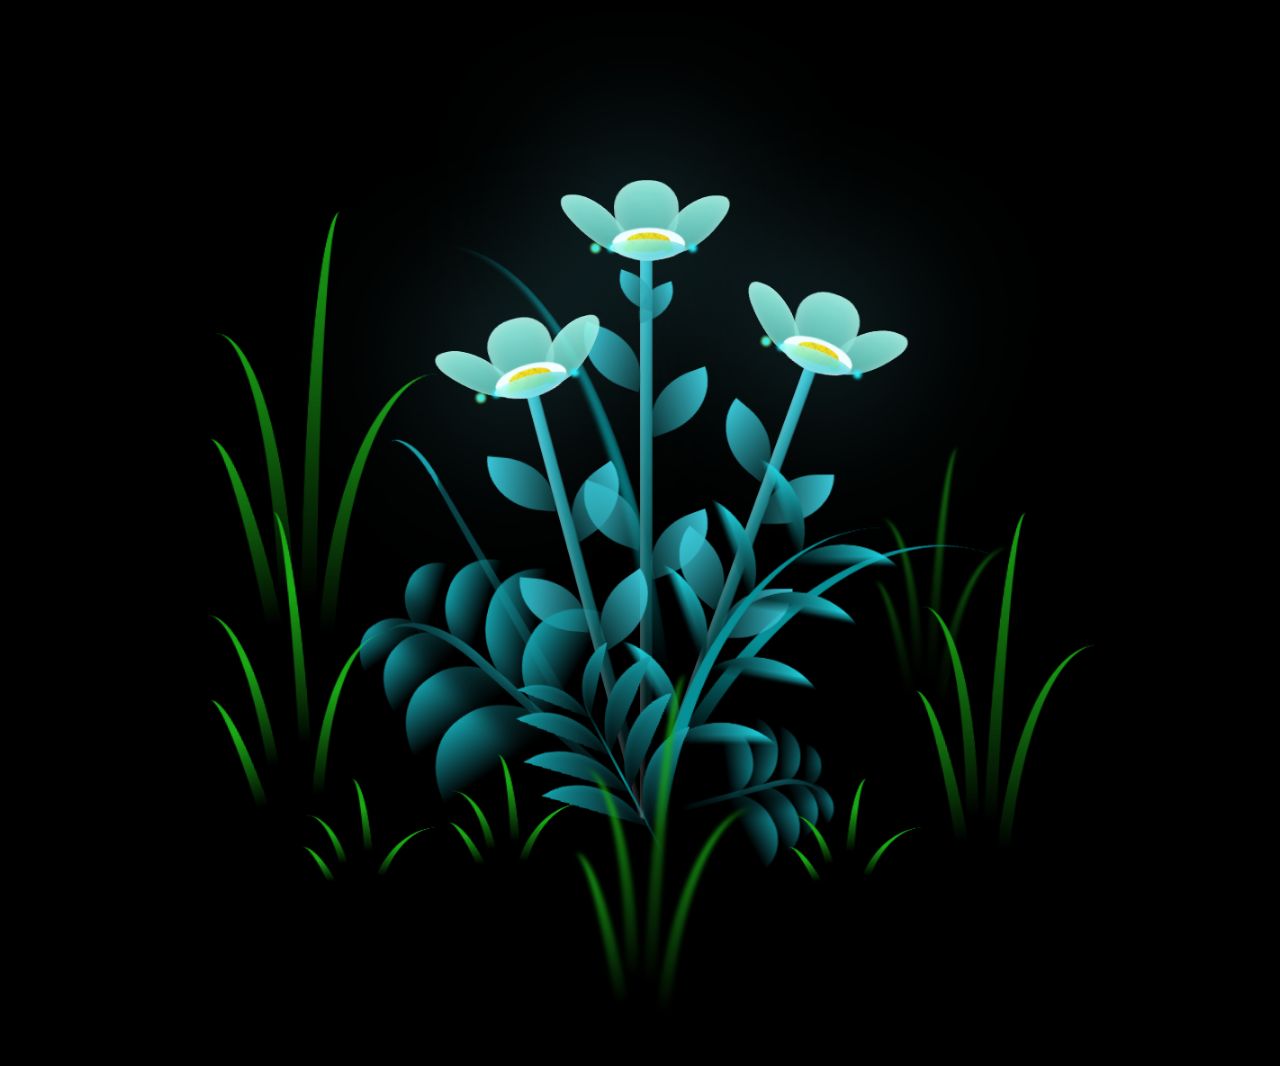
==== commit afcf70b6: "Fixed details" ====
--- a/flower.html
+++ b/flower.html
@@ -1,15 +1,15 @@
 <!DOCTYPE html>
 <html lang="en">
-<head>
-    <meta charset="UTF-8">
-    <meta http-equiv="X-UA-Compatible" content="IE=edge">
-    <meta name="viewport" content="width=device-width, initial-scale=1.0">
-    <link rel="stylesheet" href="css/main.css">
-    <link rel="icon" href="img/flowers.png" type="image/x-icon">
-    <title>flowers</title>
-</head>
-<body class="container">
-    <div class="night"></div>
+  <head>
+    <meta charset="UTF-8" />
+    <meta http-equiv="X-UA-Compatible" content="IE=edge" />
+    <meta name="viewport" content="width=device-width, initial-scale=1.0" />
+    <link rel="stylesheet" href="css/main.css" />
+    <link rel="icon" href="img/flowers.png" type="image/x-icon" />
+    <title>Flowers for you hermosa</title>
+  </head>
+  <body class="container">
+  </div>
     <div class="flowers">
       <div class="flower flower--1">
         <div class="flower__leafs flower__leafs--1">
@@ -18,7 +18,7 @@
           <div class="flower__leaf flower__leaf--3"></div>
           <div class="flower__leaf flower__leaf--4"></div>
           <div class="flower__white-circle"></div>
-  
+
           <div class="flower__light flower__light--1"></div>
           <div class="flower__light flower__light--2"></div>
           <div class="flower__light flower__light--3"></div>
@@ -27,7 +27,6 @@
           <div class="flower__light flower__light--6"></div>
           <div class="flower__light flower__light--7"></div>
           <div class="flower__light flower__light--8"></div>
-  
         </div>
         <div class="flower__line">
           <div class="flower__line__leaf flower__line__leaf--1"></div>
@@ -38,7 +37,7 @@
           <div class="flower__line__leaf flower__line__leaf--6"></div>
         </div>
       </div>
-  
+
       <div class="flower flower--2">
         <div class="flower__leafs flower__leafs--2">
           <div class="flower__leaf flower__leaf--1"></div>
@@ -46,7 +45,7 @@
           <div class="flower__leaf flower__leaf--3"></div>
           <div class="flower__leaf flower__leaf--4"></div>
           <div class="flower__white-circle"></div>
-  
+
           <div class="flower__light flower__light--1"></div>
           <div class="flower__light flower__light--2"></div>
           <div class="flower__light flower__light--3"></div>
@@ -55,7 +54,6 @@
           <div class="flower__light flower__light--6"></div>
           <div class="flower__light flower__light--7"></div>
           <div class="flower__light flower__light--8"></div>
-  
         </div>
         <div class="flower__line">
           <div class="flower__line__leaf flower__line__leaf--1"></div>
@@ -64,7 +62,7 @@
           <div class="flower__line__leaf flower__line__leaf--4"></div>
         </div>
       </div>
-  
+
       <div class="flower flower--3">
         <div class="flower__leafs flower__leafs--3">
           <div class="flower__leaf flower__leaf--1"></div>
@@ -72,7 +70,7 @@
           <div class="flower__leaf flower__leaf--3"></div>
           <div class="flower__leaf flower__leaf--4"></div>
           <div class="flower__white-circle"></div>
-  
+
           <div class="flower__light flower__light--1"></div>
           <div class="flower__light flower__light--2"></div>
           <div class="flower__light flower__light--3"></div>
@@ -81,7 +79,6 @@
           <div class="flower__light flower__light--6"></div>
           <div class="flower__light flower__light--7"></div>
           <div class="flower__light flower__light--8"></div>
-  
         </div>
         <div class="flower__line">
           <div class="flower__line__leaf flower__line__leaf--1"></div>
@@ -90,14 +87,14 @@
           <div class="flower__line__leaf flower__line__leaf--4"></div>
         </div>
       </div>
-  
-      <div class="grow-ans" style="--d:1.2s">
+
+      <div class="grow-ans" style="--d: 1.2s">
         <div class="flower__g-long">
           <div class="flower__g-long__top"></div>
           <div class="flower__g-long__bottom"></div>
         </div>
       </div>
-  
+
       <div class="growing-grass">
         <div class="flower__grass flower__grass--1">
           <div class="flower__grass--top"></div>
@@ -113,7 +110,7 @@
           <div class="flower__grass__overlay"></div>
         </div>
       </div>
-  
+
       <div class="growing-grass">
         <div class="flower__grass flower__grass--2">
           <div class="flower__grass--top"></div>
@@ -129,50 +126,66 @@
           <div class="flower__grass__overlay"></div>
         </div>
       </div>
-  
-      <div class="grow-ans" style="--d:2.4s">
+
+      <div class="grow-ans" style="--d: 2.4s">
         <div class="flower__g-right flower__g-right--1">
           <div class="leaf"></div>
         </div>
       </div>
-  
-      <div class="grow-ans" style="--d:2.8s">
+
+      <div class="grow-ans" style="--d: 2.8s">
         <div class="flower__g-right flower__g-right--2">
           <div class="leaf"></div>
         </div>
       </div>
-  
-      <div class="grow-ans" style="--d:2.8s">
+
+      <div class="grow-ans" style="--d: 2.8s">
         <div class="flower__g-front">
-          <div class="flower__g-front__leaf-wrapper flower__g-front__leaf-wrapper--1">
-            <div class="flower__g-front__leaf"></div>
-          </div>
-          <div class="flower__g-front__leaf-wrapper flower__g-front__leaf-wrapper--2">
-            <div class="flower__g-front__leaf"></div>
-          </div>
-          <div class="flower__g-front__leaf-wrapper flower__g-front__leaf-wrapper--3">
-            <div class="flower__g-front__leaf"></div>
-          </div>
-          <div class="flower__g-front__leaf-wrapper flower__g-front__leaf-wrapper--4">
-            <div class="flower__g-front__leaf"></div>
-          </div>
-          <div class="flower__g-front__leaf-wrapper flower__g-front__leaf-wrapper--5">
-            <div class="flower__g-front__leaf"></div>
-          </div>
-          <div class="flower__g-front__leaf-wrapper flower__g-front__leaf-wrapper--6">
-            <div class="flower__g-front__leaf"></div>
-          </div>
-          <div class="flower__g-front__leaf-wrapper flower__g-front__leaf-wrapper--7">
-            <div class="flower__g-front__leaf"></div>
-          </div>
-          <div class="flower__g-front__leaf-wrapper flower__g-front__leaf-wrapper--8">
+          <div
+            class="flower__g-front__leaf-wrapper flower__g-front__leaf-wrapper--1"
+          >
+            <div class="flower__g-front__leaf"></div>
+          </div>
+          <div
+            class="flower__g-front__leaf-wrapper flower__g-front__leaf-wrapper--2"
+          >
+            <div class="flower__g-front__leaf"></div>
+          </div>
+          <div
+            class="flower__g-front__leaf-wrapper flower__g-front__leaf-wrapper--3"
+          >
+            <div class="flower__g-front__leaf"></div>
+          </div>
+          <div
+            class="flower__g-front__leaf-wrapper flower__g-front__leaf-wrapper--4"
+          >
+            <div class="flower__g-front__leaf"></div>
+          </div>
+          <div
+            class="flower__g-front__leaf-wrapper flower__g-front__leaf-wrapper--5"
+          >
+            <div class="flower__g-front__leaf"></div>
+          </div>
+          <div
+            class="flower__g-front__leaf-wrapper flower__g-front__leaf-wrapper--6"
+          >
+            <div class="flower__g-front__leaf"></div>
+          </div>
+          <div
+            class="flower__g-front__leaf-wrapper flower__g-front__leaf-wrapper--7"
+          >
+            <div class="flower__g-front__leaf"></div>
+          </div>
+          <div
+            class="flower__g-front__leaf-wrapper flower__g-front__leaf-wrapper--8"
+          >
             <div class="flower__g-front__leaf"></div>
           </div>
           <div class="flower__g-front__line"></div>
         </div>
       </div>
-  
-      <div class="grow-ans" style="--d:3.2s">
+
+      <div class="grow-ans" style="--d: 3.2s">
         <div class="flower__g-fr">
           <div class="leaf"></div>
           <div class="flower__g-fr__leaf flower__g-fr__leaf--1"></div>
@@ -185,123 +198,123 @@
           <div class="flower__g-fr__leaf flower__g-fr__leaf--8"></div>
         </div>
       </div>
-  
+
       <div class="long-g long-g--0">
-        <div class="grow-ans" style="--d:3s">
-          <div class="leaf leaf--0"></div>
-        </div>
-        <div class="grow-ans" style="--d:2.2s">
-          <div class="leaf leaf--1"></div>
-        </div>
-        <div class="grow-ans" style="--d:3.4s">
-          <div class="leaf leaf--2"></div>
-        </div>
-        <div class="grow-ans" style="--d:3.6s">
-          <div class="leaf leaf--3"></div>
-        </div>
-      </div>
-  
+        <div class="grow-ans" style="--d: 3s">
+          <div class="leaf leaf--0"></div>
+        </div>
+        <div class="grow-ans" style="--d: 2.2s">
+          <div class="leaf leaf--1"></div>
+        </div>
+        <div class="grow-ans" style="--d: 3.4s">
+          <div class="leaf leaf--2"></div>
+        </div>
+        <div class="grow-ans" style="--d: 3.6s">
+          <div class="leaf leaf--3"></div>
+        </div>
+      </div>
+
       <div class="long-g long-g--1">
-        <div class="grow-ans" style="--d:3.6s">
-          <div class="leaf leaf--0"></div>
-        </div>
-        <div class="grow-ans" style="--d:3.8s">
-          <div class="leaf leaf--1"></div>
-        </div>
-        <div class="grow-ans" style="--d:4s">
-          <div class="leaf leaf--2"></div>
-        </div>
-        <div class="grow-ans" style="--d:4.2s">
-          <div class="leaf leaf--3"></div>
-        </div>
-      </div>
-  
+        <div class="grow-ans" style="--d: 3.6s">
+          <div class="leaf leaf--0"></div>
+        </div>
+        <div class="grow-ans" style="--d: 3.8s">
+          <div class="leaf leaf--1"></div>
+        </div>
+        <div class="grow-ans" style="--d: 4s">
+          <div class="leaf leaf--2"></div>
+        </div>
+        <div class="grow-ans" style="--d: 4.2s">
+          <div class="leaf leaf--3"></div>
+        </div>
+      </div>
+
       <div class="long-g long-g--2">
-        <div class="grow-ans" style="--d:4s">
-          <div class="leaf leaf--0"></div>
-        </div>
-        <div class="grow-ans" style="--d:4.2s">
-          <div class="leaf leaf--1"></div>
-        </div>
-        <div class="grow-ans" style="--d:4.4s">
-          <div class="leaf leaf--2"></div>
-        </div>
-        <div class="grow-ans" style="--d:4.6s">
-          <div class="leaf leaf--3"></div>
-        </div>
-      </div>
-  
+        <div class="grow-ans" style="--d: 4s">
+          <div class="leaf leaf--0"></div>
+        </div>
+        <div class="grow-ans" style="--d: 4.2s">
+          <div class="leaf leaf--1"></div>
+        </div>
+        <div class="grow-ans" style="--d: 4.4s">
+          <div class="leaf leaf--2"></div>
+        </div>
+        <div class="grow-ans" style="--d: 4.6s">
+          <div class="leaf leaf--3"></div>
+        </div>
+      </div>
+
       <div class="long-g long-g--3">
-        <div class="grow-ans" style="--d:4s">
-          <div class="leaf leaf--0"></div>
-        </div>
-        <div class="grow-ans" style="--d:4.2s">
-          <div class="leaf leaf--1"></div>
-        </div>
-        <div class="grow-ans" style="--d:3s">
-          <div class="leaf leaf--2"></div>
-        </div>
-        <div class="grow-ans" style="--d:3.6s">
-          <div class="leaf leaf--3"></div>
-        </div>
-      </div>
-  
+        <div class="grow-ans" style="--d: 4s">
+          <div class="leaf leaf--0"></div>
+        </div>
+        <div class="grow-ans" style="--d: 4.2s">
+          <div class="leaf leaf--1"></div>
+        </div>
+        <div class="grow-ans" style="--d: 3s">
+          <div class="leaf leaf--2"></div>
+        </div>
+        <div class="grow-ans" style="--d: 3.6s">
+          <div class="leaf leaf--3"></div>
+        </div>
+      </div>
+
       <div class="long-g long-g--4">
-        <div class="grow-ans" style="--d:4s">
-          <div class="leaf leaf--0"></div>
-        </div>
-        <div class="grow-ans" style="--d:4.2s">
-          <div class="leaf leaf--1"></div>
-        </div>
-        <div class="grow-ans" style="--d:3s">
-          <div class="leaf leaf--2"></div>
-        </div>
-        <div class="grow-ans" style="--d:3.6s">
-          <div class="leaf leaf--3"></div>
-        </div>
-      </div>
-  
+        <div class="grow-ans" style="--d: 4s">
+          <div class="leaf leaf--0"></div>
+        </div>
+        <div class="grow-ans" style="--d: 4.2s">
+          <div class="leaf leaf--1"></div>
+        </div>
+        <div class="grow-ans" style="--d: 3s">
+          <div class="leaf leaf--2"></div>
+        </div>
+        <div class="grow-ans" style="--d: 3.6s">
+          <div class="leaf leaf--3"></div>
+        </div>
+      </div>
+
       <div class="long-g long-g--5">
-        <div class="grow-ans" style="--d:4s">
-          <div class="leaf leaf--0"></div>
-        </div>
-        <div class="grow-ans" style="--d:4.2s">
-          <div class="leaf leaf--1"></div>
-        </div>
-        <div class="grow-ans" style="--d:3s">
-          <div class="leaf leaf--2"></div>
-        </div>
-        <div class="grow-ans" style="--d:3.6s">
-          <div class="leaf leaf--3"></div>
-        </div>
-      </div>
-  
+        <div class="grow-ans" style="--d: 4s">
+          <div class="leaf leaf--0"></div>
+        </div>
+        <div class="grow-ans" style="--d: 4.2s">
+          <div class="leaf leaf--1"></div>
+        </div>
+        <div class="grow-ans" style="--d: 3s">
+          <div class="leaf leaf--2"></div>
+        </div>
+        <div class="grow-ans" style="--d: 3.6s">
+          <div class="leaf leaf--3"></div>
+        </div>
+      </div>
+
       <div class="long-g long-g--6">
-        <div class="grow-ans" style="--d:4.2s">
-          <div class="leaf leaf--0"></div>
-        </div>
-        <div class="grow-ans" style="--d:4.4s">
-          <div class="leaf leaf--1"></div>
-        </div>
-        <div class="grow-ans" style="--d:4.6s">
-          <div class="leaf leaf--2"></div>
-        </div>
-        <div class="grow-ans" style="--d:4.8s">
-          <div class="leaf leaf--3"></div>
-        </div>
-      </div>
-  
+        <div class="grow-ans" style="--d: 4.2s">
+          <div class="leaf leaf--0"></div>
+        </div>
+        <div class="grow-ans" style="--d: 4.4s">
+          <div class="leaf leaf--1"></div>
+        </div>
+        <div class="grow-ans" style="--d: 4.6s">
+          <div class="leaf leaf--2"></div>
+        </div>
+        <div class="grow-ans" style="--d: 4.8s">
+          <div class="leaf leaf--3"></div>
+        </div>
+      </div>
+
       <div class="long-g long-g--7">
-        <div class="grow-ans" style="--d:3s">
-          <div class="leaf leaf--0"></div>
-        </div>
-        <div class="grow-ans" style="--d:3.2s">
-          <div class="leaf leaf--1"></div>
-        </div>
-        <div class="grow-ans" style="--d:3.5s">
-          <div class="leaf leaf--2"></div>
-        </div>
-        <div class="grow-ans" style="--d:3.6s">
+        <div class="grow-ans" style="--d: 3s">
+          <div class="leaf leaf--0"></div>
+        </div>
+        <div class="grow-ans" style="--d: 3.2s">
+          <div class="leaf leaf--1"></div>
+        </div>
+        <div class="grow-ans" style="--d: 3.5s">
+          <div class="leaf leaf--2"></div>
+        </div>
+        <div class="grow-ans" style="--d: 3.6s">
           <div class="leaf leaf--3"></div>
         </div>
       </div>
